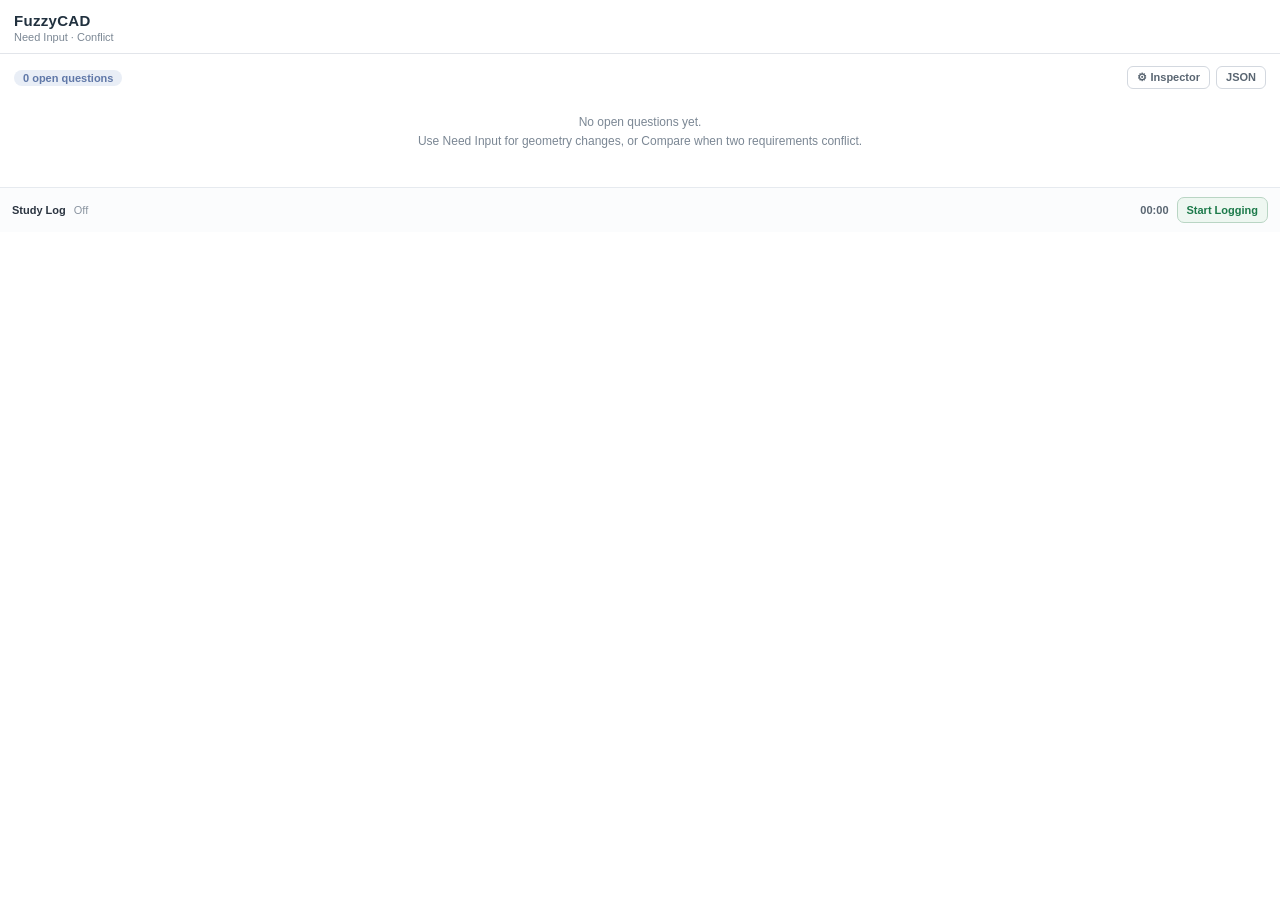
==== FuzzyCAD/palette/index.html @ 300c8bec "Image: thicker leader, delete-X on images+comments, pick placement face (guided) - Leader line thick" ====
<!DOCTYPE html>
<html lang="en">
<head>
  <meta charset="utf-8" />
  <meta name="viewport" content="width=device-width, initial-scale=1" />
  <title>FuzzyCAD</title>
  <link rel="stylesheet" href="palette.css" />
  <link rel="stylesheet" href="hardening.css" />
  <style>
    .insp{position:fixed;inset:0;background:#fbfcfd;z-index:50;display:none;flex-direction:column;font:13px/1.4 -apple-system,'Segoe UI',Roboto,sans-serif;color:#2b3440}
    .insp.open{display:flex}
    .insp__head{display:flex;align-items:center;justify-content:space-between;padding:11px 13px;border-bottom:1px solid #e6eaef}
    .insp__title{font-weight:800;letter-spacing:.3px}
    .insp__x{border:none;background:none;font-size:20px;line-height:1;color:#8a94a0;cursor:pointer;padding:0 4px}
    .insp__body{flex:1;overflow:auto;padding:12px 13px;display:flex;flex-direction:column;gap:12px}
    .insp__repair{width:100%;border:1px solid #b9d5c4;background:#eef7f1;color:#1c7a4a;font-weight:700;font-size:13px;padding:10px;border-radius:9px;cursor:pointer}
    .insp__repair:hover{background:#1c7a4a;color:#fff;border-color:#1c7a4a}
    .insp__repair.busy{opacity:.6;pointer-events:none}
    .insp__hint{font-size:11px;color:#7a8590;margin-top:-6px}
    .insp__grid{display:grid;grid-template-columns:1fr 1fr;gap:8px}
    .stat{background:#fff;border:1px solid #e6eaef;border-radius:9px;padding:9px 10px}
    .stat__n{font-size:20px;font-weight:800}
    .stat__l{font-size:10px;color:#7a8590;letter-spacing:.3px;text-transform:uppercase}
    .stat--warn{border-color:#e9c39b;background:#fff8f0}
    .stat--warn .stat__n{color:#b5651d}
    .insp__meta{font-size:11px;color:#7a8590}
    .insp__sec{font-size:10px;font-weight:800;letter-spacing:.5px;color:#8a94a0;text-transform:uppercase;margin-top:2px}
    .insp__items{list-style:none;margin:0;padding:0;display:flex;flex-direction:column;gap:6px}
    .irow{display:flex;align-items:center;gap:8px;background:#fff;border:1px solid #e6eaef;border-radius:8px;padding:7px 9px}
    .irow__g{font-size:14px;width:16px;text-align:center;color:#5a6672}
    .irow__l{flex:1;min-width:0;overflow:hidden;text-overflow:ellipsis;white-space:nowrap;font-weight:600}
    .irow__t{font-size:9px;font-weight:800;letter-spacing:.3px;padding:2px 6px;border-radius:5px;color:#fff}
    .t--need_input{background:#c8352a}.t--constraint{background:#b7791f}.t--conflict{background:#7e5ab4}
    .irow__b{border:1px solid #d3d8df;background:#fff;color:#5a6672;font-size:10px;font-weight:700;padding:4px 7px;border-radius:6px;cursor:pointer}
    .irow__b:hover{background:#eef1f4}
    .irow__b--del{border-color:#e2b6b0;color:#d92f1c}.irow__b--del:hover{background:#fbece9}
    .insp__none{font-size:12px;color:#9aa4af;text-align:center;padding:14px}

    .studylog{position:sticky;bottom:0;z-index:20;display:flex;align-items:center;gap:8px;padding:9px 12px;border-top:1px solid #e6eaef;background:rgba(251,252,253,.97);font:11px/1.2 -apple-system,'Segoe UI',Roboto,sans-serif;color:#5a6672}
    .studylog__label{font-weight:800;color:#2b3440;flex:none}
    .studylog__status{min-width:28px;color:#8a94a0;white-space:nowrap;overflow:hidden;text-overflow:ellipsis}
    .studylog__status--on{color:#1c7a4a;font-weight:700}
    .studylog__timer{font-variant-numeric:tabular-nums;margin-left:auto;color:#5a6672;font-weight:700}
    .studylog__button{border:1px solid #b9d5c4;background:#eef7f1;color:#1c7a4a;font-weight:700;font-size:11px;padding:6px 9px;border-radius:7px;cursor:pointer;white-space:nowrap}
    .studylog__button:hover{background:#1c7a4a;color:#fff;border-color:#1c7a4a}
    .studylog__button:disabled{opacity:.55;cursor:default}
    .studylog__button--stop{border-color:#e2b6b0;background:#fbece9;color:#b43b2e}
    .studylog__button--stop:hover{background:#b43b2e;color:#fff;border-color:#b43b2e}
  </style>
</head>
<body>
  <header class="head">
    <div class="brand">FuzzyCAD</div>
    <div class="sub">Need Input · Conflict</div>
  </header>

  <section class="list">
    <div class="list__head" style="display:flex;align-items:center;justify-content:space-between;gap:8px">
      <span id="count" class="chip">0 open questions</span>
      <span style="display:flex;gap:6px;flex:none">
        <button id="openInspector" type="button"
          title="Open the Inspector: status overview + one-click viewport repair"
          style="border:1px solid #d3d8df;color:#5a6672;background:#fff;font:600 11px/1 -apple-system,'Segoe UI',Roboto,sans-serif;padding:5px 9px;border-radius:6px;cursor:pointer">⚙ Inspector</button>
        <button id="dumpState" type="button"
          title="Show where this document's FuzzyCAD state is stored and export the raw JSON"
          style="border:1px solid #d3d8df;color:#5a6672;background:#fff;font:600 11px/1 -apple-system,'Segoe UI',Roboto,sans-serif;padding:5px 9px;border-radius:6px;cursor:pointer">JSON</button>
        <button id="clearAll" type="button"
          title="Delete every FuzzyCAD question stored in this document"
          style="display:none;border:1px solid #e2b6b0;color:#d92f1c;background:#fff;font:600 11px/1 -apple-system,'Segoe UI',Roboto,sans-serif;padding:5px 9px;border-radius:6px;cursor:pointer">Clear all</button>
      </span>
    </div>
    <ul id="marks" class="marks"></ul>
    <p id="empty" class="empty">
      No open questions yet.<br />
      Use Need Input for geometry changes, or Compare when two requirements
      conflict.
    </p>
  </section>

  <section class="studylog" aria-label="Study Log">
    <span class="studylog__label">Study Log</span>
    <span id="studyLogStatus" class="studylog__status">Off</span>
    <span id="studyLogTimer" class="studylog__timer">00:00</span>
    <button id="studyLogButton" class="studylog__button" type="button">Start Logging</button>
  </section>

  <div id="inspector" class="insp" aria-hidden="true">
    <div class="insp__head">
      <span class="insp__title">FuzzyCAD Inspector</span>
      <button id="inspClose" class="insp__x" type="button" title="Close">×</button>
    </div>
    <div class="insp__body">
      <button id="inspRepair" class="insp__repair" type="button">Repair viewport</button>
      <div class="insp__hint">Sweeps stray graphics and restores every half-transparent
        body, then redraws. Use it if an icon or ghost got stuck.</div>
      <div id="inspStats" class="insp__grid"></div>
      <div id="inspMeta" class="insp__meta"></div>
      <div class="insp__sec">Generated items</div>
      <ul id="inspItems" class="insp__items"></ul>
    </div>
  </div>

  <script src="palette.js?v=imgchips4"></script>
  <script src="panel_incremental.js?v=imgchips4"></script>
  <script src="panel_resync.js"></script>
  <script src="hover_ops.js"></script>
  <script src="panel_inspector.js"></script>
  <script src="study_log.js"></script>
</body>
</html>
---- FuzzyCAD/palette/palette.css ----
:root {
  --navy: #21313f;
  --blue: #6078a8;
  --green: #2ea043;
  --amber: #b7791f;
  --red: #d92f1c;
  --bg: #ffffff;
  --panel: #f5f6f8;
  --line: #e2e5ea;
  --text: #21313f;
  --muted: #7b8794;
  --t-need: #c82c20;
  --t-constraint: #b7791f;
  --t-conflict: #805ab4;
}

* { box-sizing: border-box; }
html, body {
  margin: 0; padding: 0;
  font-family: -apple-system, "Segoe UI", Roboto, sans-serif;
  font-size: 13px; color: var(--text); background: var(--bg);
}

.head { padding: 12px 14px 10px; border-bottom: 1px solid var(--line); }
.head__row { display: flex; align-items: flex-start; justify-content: space-between; gap: 8px; }
.brand { font-size: 15px; font-weight: 700; letter-spacing: 0.3px; }
.sub { font-size: 11px; color: var(--muted); margin-top: 2px; }

.switch { display: flex; align-items: center; gap: 5px; cursor: pointer; user-select: none; }
.switch input { position: absolute; opacity: 0; width: 0; height: 0; }
.switch__track {
  width: 32px; height: 18px; border-radius: 9px; background: var(--line);
  position: relative; transition: background 0.15s; flex: none;
}
.switch__knob {
  position: absolute; top: 2px; left: 2px; width: 14px; height: 14px;
  border-radius: 50%; background: #fff; transition: left 0.15s;
  box-shadow: 0 1px 2px rgba(0,0,0,0.25);
}
.switch input:checked + .switch__track { background: var(--green); }
.switch input:checked + .switch__track .switch__knob { left: 16px; }
.switch__label { font-size: 11px; font-weight: 600; color: var(--muted); }

.list { padding: 12px 14px; }
.list__head { margin-bottom: 10px; }
.chip {
  font-size: 11px; font-weight: 600; padding: 2px 9px; border-radius: 10px;
  background: #e9eef6; color: var(--blue);
}

.marks { list-style: none; margin: 0; padding: 0; }
.mark {
  border: 1px solid var(--line); border-left: 3px solid var(--t-need);
  border-radius: 7px; margin-bottom: 10px; padding: 10px; background: #fff; cursor: pointer;
}
.mark:hover { background: #fcfcfd; }
.mark.type--need_input { border-left-color: var(--t-need); }
.mark.type--constraint { border-left-color: var(--t-constraint); }
.mark.type--conflict, .mark.type--alternative { border-left-color: var(--t-conflict); }
.mark--answered { border-left-color: var(--green) !important; }

.typetag { font-size: 10px; font-weight: 700; padding: 2px 7px; border-radius: 9px; flex: none; color: #fff; }
.typetag--need_input { background: var(--t-need); }
.typetag--constraint { background: var(--t-constraint); }
.typetag--conflict, .typetag--alternative { background: var(--t-conflict); }

.mark__head { display: flex; align-items: center; gap: 8px; }
.mark__glyph { font-size: 15px; color: var(--blue); width: 16px; text-align: center; flex: none; }
.mark__label {
  flex: 1; font-size: 13px; font-weight: 700;
  white-space: nowrap; overflow: hidden; text-overflow: ellipsis;
}
.pill { font-size: 10px; font-weight: 700; padding: 2px 8px; border-radius: 9px; flex: none; }
.pill--open { background: #fbe7e4; color: var(--red); }
.pill--answered { background: #e4f3e8; color: var(--green); }
.pill--rejected { background: #edf0f3; color: var(--muted); }

.mark__fields { margin: 10px 0 4px; display: flex; flex-direction: column; gap: 5px; }
.fld { display: flex; align-items: center; gap: 8px; }
.fld__label { font-size: 11px; color: var(--muted); width: 62px; flex: none; }
.fld__input {
  flex: 1; padding: 5px 8px; border: 1px solid var(--line); border-radius: 5px;
  font-size: 12px; background: #fff; font-variant-numeric: tabular-nums;
}
.fld__input:focus { outline: none; border-color: var(--blue); }
.fld__unit { font-size: 11px; color: var(--muted); width: 20px; flex: none; }
.fld__text {
  width: 100%; border: 1px solid var(--line); border-radius: 6px; padding: 6px 8px;
  font-size: 12px; font-family: inherit; resize: vertical; background: #fff;
}
.fld__text:focus { outline: none; border-color: var(--blue); }

/* Conflict / Compare: image-first choice. */
.compare { margin: 10px 0 4px; }
.compare__hint { font-size: 10.5px; line-height: 1.35; color: var(--muted); margin-bottom: 7px; }
.compare__grid { display: grid; grid-template-columns: 1fr 1fr; gap: 7px; }
.alt {
  min-width: 0; padding: 0; overflow: hidden; border: 1px solid var(--line); border-radius: 7px;
  background: #fff; cursor: pointer; color: var(--text); text-align: left;
}
.alt:hover { border-color: #b7a6cf; background: #fdfcff; }
.alt--selected { border: 2px solid var(--t-conflict); box-shadow: 0 0 0 2px rgba(128,90,180,.10); }
.alt__pic { height: 78px; display: flex; align-items: center; justify-content: center; background: #f8f8fa; border-bottom: 1px solid var(--line); }
.alt__svg { width: 100%; height: 100%; stroke: #4e5660; stroke-width: 1.15; }
.alt--selected .alt__svg { stroke: var(--t-conflict); stroke-width: 1.45; }
.alt__label { padding: 6px 7px 2px; font-size: 11px; font-weight: 700; white-space: nowrap; overflow: hidden; text-overflow: ellipsis; }
.alt__badge { padding: 0 7px 6px; font-size: 9.5px; color: var(--muted); }
.compare__unresolved {
  width: 100%; margin-top: 7px; padding: 5px 7px; border: 1px dashed #c7bdD6; border-radius: 6px;
  background: #fff; color: var(--t-conflict); font-size: 10.5px; font-weight: 650; cursor: pointer;
}
.compare__unresolved:hover, .compare__unresolved.active { background: #f5f1fa; border-style: solid; }

.mark__acts { display: flex; gap: 6px; margin: 10px 0 4px; }
.act {
  flex: 1; padding: 6px 4px; border: 1px solid var(--line); border-radius: 6px;
  background: #fff; font-size: 12px; font-weight: 600; cursor: pointer; color: var(--text);
}
.act:hover { background: var(--panel); }
.act:disabled { opacity: .45; cursor: default; }
.act--ok { border-color: var(--green); color: var(--green); }
.act--no { border-color: #f2c7c1; color: var(--red); }
.act--apply { background: var(--green); border-color: var(--green); color: #fff; }
.act--apply:hover { filter: brightness(0.95); background: var(--green); }
.act--apply:disabled:hover { filter: none; background: var(--green); }

.mark__comments { margin-top: 8px; padding-top: 8px; border-top: 1px dashed var(--line); }
.cmt {
  font-size: 12px; color: var(--text); background: var(--panel);
  border-radius: 6px; padding: 6px 8px; margin-bottom: 5px;
}
.cmt__row { display: flex; gap: 6px; }
.cmt__input {
  flex: 1; padding: 5px 8px; border: 1px solid var(--line); border-radius: 5px;
  font-size: 12px; background: #fff;
}
.cmt__input:focus { outline: none; border-color: var(--blue); }
.cmt__post {
  border: none; background: var(--navy); color: #fff; padding: 5px 12px;
  border-radius: 5px; font-size: 12px; font-weight: 600; cursor: pointer; flex: none;
}
.cmt__post:hover { filter: brightness(1.08); }

.empty { font-size: 12px; color: var(--muted); text-align: center; line-height: 1.6; padding: 12px 0; }
---- FuzzyCAD/palette/hardening.css ----
.mark--reference-lost {
  border-color: #e0b45b;
  background: #fffdf7;
}
.mark--reference-lost:hover { background: #fffaf0; }

.refwarn {
  margin: 9px 0 7px;
  padding: 8px 9px;
  border: 1px solid #efd18a;
  border-radius: 6px;
  background: #fff8df;
  color: #6e5317;
}
.refwarn__title { font-size: 11px; font-weight: 750; margin-bottom: 2px; }
.refwarn__text { font-size: 10.5px; line-height: 1.4; }
.refwarn__action {
  margin-top: 7px;
  padding: 5px 8px;
  border: 1px solid #b78420;
  border-radius: 5px;
  background: #fff;
  color: #8a6419;
  font-size: 11px;
  font-weight: 700;
  cursor: pointer;
}
.refwarn__action:hover { background: #fff4ce; }

.alt:disabled,
.compare__unresolved:disabled {
  opacity: .5;
  cursor: default;
}
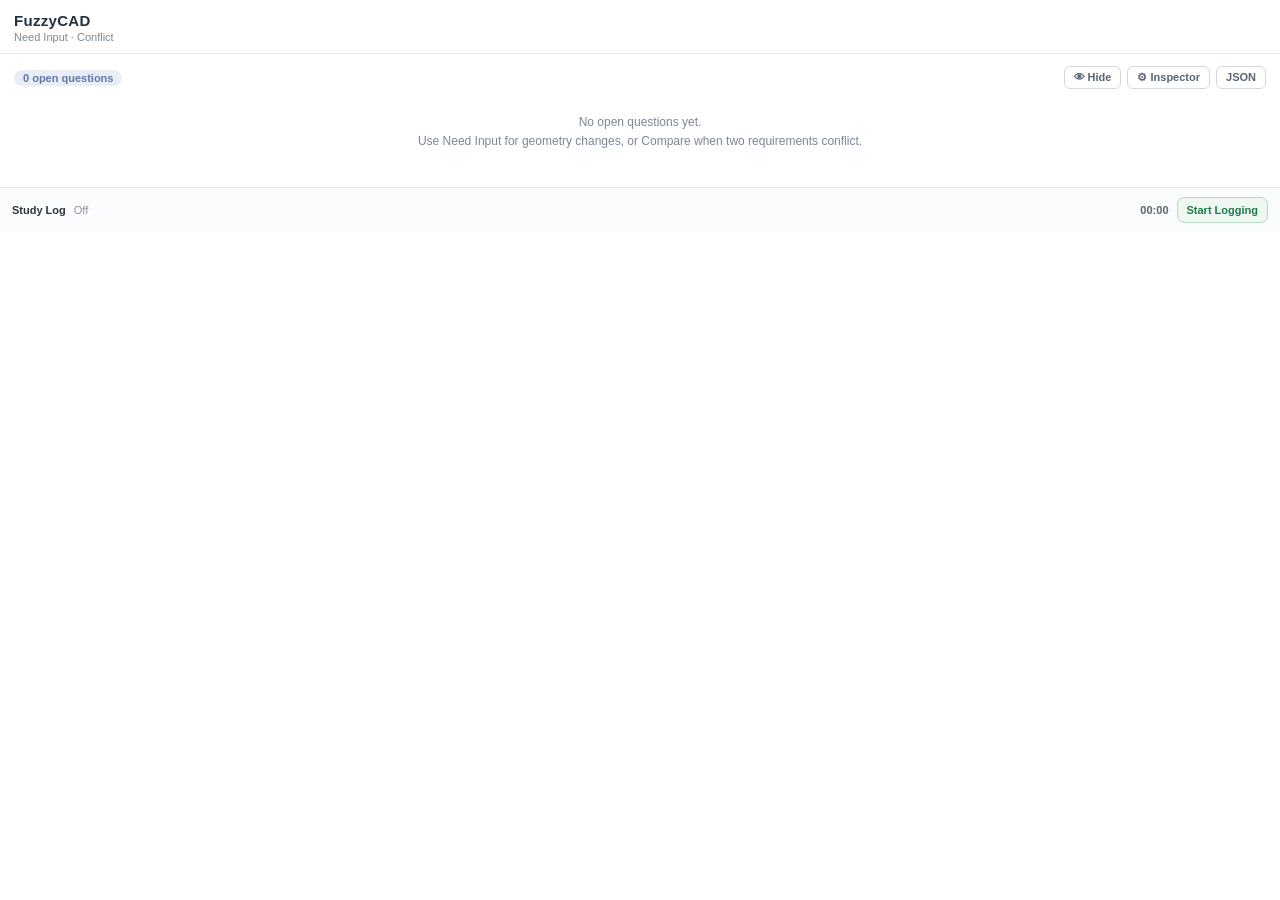
==== commit 072051d2: "Add a global show/hide toggle for all uncertainty visuals One panel button (header, "👁 Hide / Show")" ====
--- a/FuzzyCAD/palette/index.html
+++ b/FuzzyCAD/palette/index.html
@@ -4,7 +4,7 @@
   <meta charset="utf-8" />
   <meta name="viewport" content="width=device-width, initial-scale=1" />
   <title>FuzzyCAD</title>
-  <link rel="stylesheet" href="palette.css" />
+  <link rel="stylesheet" href="palette.css?v=unctoggle" />
   <link rel="stylesheet" href="hardening.css" />
   <style>
     .insp{position:fixed;inset:0;background:#fbfcfd;z-index:50;display:none;flex-direction:column;font:13px/1.4 -apple-system,'Segoe UI',Roboto,sans-serif;color:#2b3440}
@@ -58,6 +58,9 @@
     <div class="list__head" style="display:flex;align-items:center;justify-content:space-between;gap:8px">
       <span id="count" class="chip">0 open questions</span>
       <span style="display:flex;gap:6px;flex:none">
+        <button id="toggleUncertainty" type="button"
+          title="Hide or show all uncertainty overlays in the viewport (display only; nothing is deleted)"
+          style="border:1px solid #d3d8df;color:#5a6672;background:#fff;font:600 11px/1 -apple-system,'Segoe UI',Roboto,sans-serif;padding:5px 9px;border-radius:6px;cursor:pointer">👁 Hide</button>
         <button id="openInspector" type="button"
           title="Open the Inspector: status overview + one-click viewport repair"
           style="border:1px solid #d3d8df;color:#5a6672;background:#fff;font:600 11px/1 -apple-system,'Segoe UI',Roboto,sans-serif;padding:5px 9px;border-radius:6px;cursor:pointer">⚙ Inspector</button>
@@ -100,11 +103,13 @@
     </div>
   </div>
 
-  <script src="palette.js?v=imgchips4"></script>
-  <script src="panel_incremental.js?v=imgchips4"></script>
+  <script src="palette.js?v=unctoggle"></script>
+  <script src="panel_incremental.js?v=unctoggle"></script>
+  <script src="panel_archive.js?v=unctoggle"></script>
   <script src="panel_resync.js"></script>
   <script src="hover_ops.js"></script>
   <script src="panel_inspector.js"></script>
   <script src="study_log.js"></script>
+  <script src="panel_uncertainty_toggle.js?v=unctoggle"></script>
 </body>
 </html>
--- a/FuzzyCAD/palette/palette.css
+++ b/FuzzyCAD/palette/palette.css
@@ -126,10 +126,19 @@
 
 .mark__comments { margin-top: 8px; padding-top: 8px; border-top: 1px dashed var(--line); }
 .cmt {
+  display: flex; align-items: flex-start; gap: 6px;
   font-size: 12px; color: var(--text); background: var(--panel);
   border-radius: 6px; padding: 6px 8px; margin-bottom: 5px;
 }
-.cmt__row { display: flex; gap: 6px; }
+.cmt__text { flex: 1; min-width: 0; word-break: break-word; }
+.cmt__del {
+  flex: none; border: none; background: transparent; color: var(--muted);
+  cursor: pointer; font-size: 12px; line-height: 1; padding: 0 2px;
+  opacity: 0; transition: opacity .12s, color .12s;
+}
+.cmt:hover .cmt__del { opacity: 1; }
+.cmt__del:hover { color: var(--red); }
+.cmt__row { display: flex; gap: 6px; margin-top: 6px; }
 .cmt__input {
   flex: 1; padding: 5px 8px; border: 1px solid var(--line); border-radius: 5px;
   font-size: 12px; background: #fff;
@@ -141,4 +150,38 @@
 }
 .cmt__post:hover { filter: brightness(1.08); }
 
+/* Reference images ------------------------------------------------------- */
+.img__list { display: flex; flex-wrap: wrap; gap: 6px; margin-top: 8px; }
+.img__chip {
+  display: flex; align-items: center; gap: 6px;
+  border: 1px solid var(--line); border-radius: 8px; padding: 3px 6px 3px 3px; background: #fff;
+}
+.img__thumb {
+  width: 30px; height: 30px; object-fit: cover; border-radius: 5px; flex: none;
+  transition: opacity .12s;
+}
+.img__chip--hidden .img__thumb { opacity: .3; }
+.img__tag { font-size: 10px; font-weight: 600; color: var(--muted); }
+.img__tgl {
+  flex: none; border: 1px solid var(--line); background: #fff; color: var(--muted);
+  font-size: 10px; font-weight: 600; line-height: 1; padding: 4px 7px; border-radius: 6px; cursor: pointer;
+}
+.img__tgl:hover { background: var(--panel); color: var(--text); }
+.img__chip--hidden .img__tgl { background: var(--panel); }
+.img__del {
+  flex: none; border: none; background: transparent; color: var(--muted);
+  cursor: pointer; font-size: 12px; line-height: 1; padding: 0 1px;
+  opacity: 0; transition: opacity .12s, color .12s;
+}
+.img__chip:hover .img__del { opacity: 1; }
+.img__del:hover { color: var(--red); }
+
+.img__attach { display: flex; align-items: center; gap: 6px; margin-top: 8px; flex-wrap: wrap; }
+.img__attach-label { font-size: 10.5px; font-weight: 600; color: var(--muted); }
+.img__btn {
+  border: 1px solid var(--line); background: #fff; color: var(--muted);
+  font-size: 10.5px; font-weight: 600; line-height: 1; padding: 5px 9px; border-radius: 6px; cursor: pointer;
+}
+.img__btn:hover { background: var(--panel); color: var(--text); border-color: #cfd5dd; }
+
 .empty { font-size: 12px; color: var(--muted); text-align: center; line-height: 1.6; padding: 12px 0; }
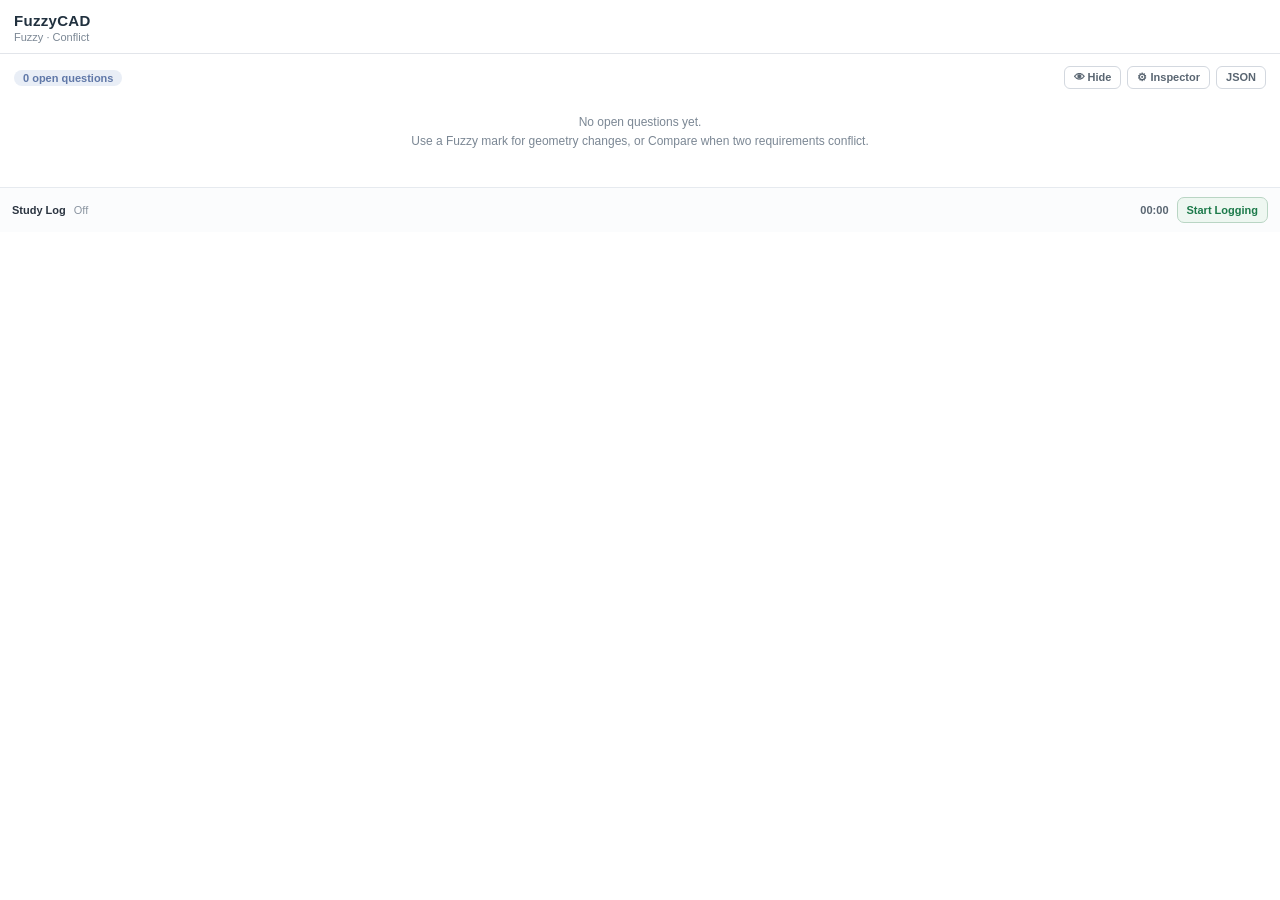
==== commit e436248b: "Rename "Need Input" to "Fuzzy"; card titles read "Fuzzy <property>" The need_input category is renam" ====
--- a/FuzzyCAD/palette/index.html
+++ b/FuzzyCAD/palette/index.html
@@ -51,7 +51,7 @@
 <body>
   <header class="head">
     <div class="brand">FuzzyCAD</div>
-    <div class="sub">Need Input · Conflict</div>
+    <div class="sub">Fuzzy · Conflict</div>
   </header>
 
   <section class="list">
@@ -75,7 +75,7 @@
     <ul id="marks" class="marks"></ul>
     <p id="empty" class="empty">
       No open questions yet.<br />
-      Use Need Input for geometry changes, or Compare when two requirements
+      Use a Fuzzy mark for geometry changes, or Compare when two requirements
       conflict.
     </p>
   </section>
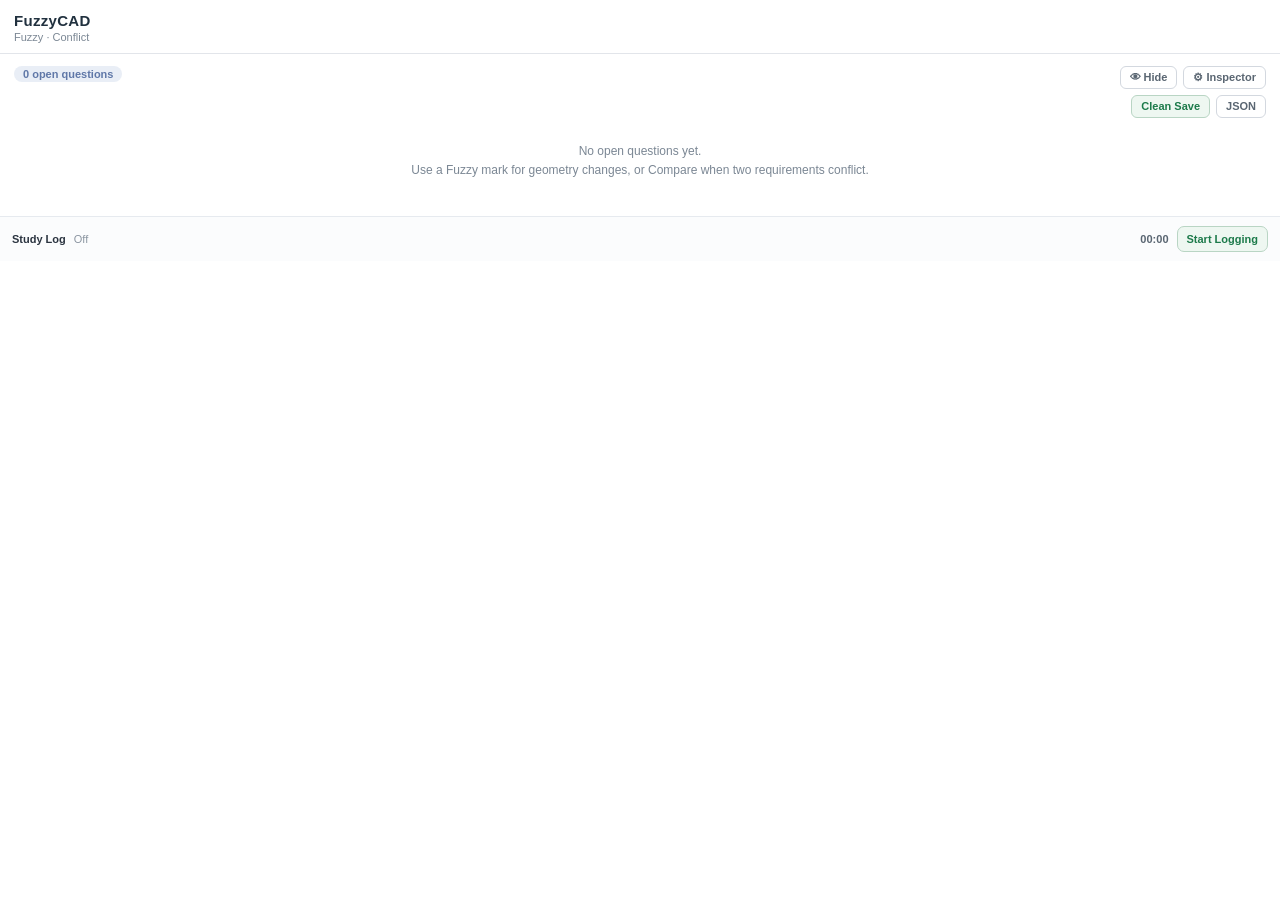
==== commit cda79177: "Add Clean Save control to FuzzyCAD palette" ====
--- a/FuzzyCAD/palette/index.html
+++ b/FuzzyCAD/palette/index.html
@@ -55,15 +55,18 @@
   </header>
 
   <section class="list">
-    <div class="list__head" style="display:flex;align-items:center;justify-content:space-between;gap:8px">
+    <div class="list__head" style="display:flex;align-items:flex-start;justify-content:space-between;gap:8px">
       <span id="count" class="chip">0 open questions</span>
-      <span style="display:flex;gap:6px;flex:none">
+      <span style="display:flex;gap:6px;flex:none;flex-wrap:wrap;justify-content:flex-end;max-width:210px">
         <button id="toggleUncertainty" type="button"
           title="Hide or show all uncertainty overlays in the viewport (display only; nothing is deleted)"
           style="border:1px solid #d3d8df;color:#5a6672;background:#fff;font:600 11px/1 -apple-system,'Segoe UI',Roboto,sans-serif;padding:5px 9px;border-radius:6px;cursor:pointer">👁 Hide</button>
         <button id="openInspector" type="button"
           title="Open the Inspector: status overview + one-click viewport repair"
           style="border:1px solid #d3d8df;color:#5a6672;background:#fff;font:600 11px/1 -apple-system,'Segoe UI',Roboto,sans-serif;padding:5px 9px;border-radius:6px;cursor:pointer">⚙ Inspector</button>
+        <button id="cleanSave" type="button"
+          title="Save without Fusion OGS viewport cache, then close and reopen this design"
+          style="border:1px solid #b9d5c4;color:#1c7a4a;background:#eef7f1;font:700 11px/1 -apple-system,'Segoe UI',Roboto,sans-serif;padding:5px 9px;border-radius:6px;cursor:pointer">Clean Save</button>
         <button id="dumpState" type="button"
           title="Show where this document's FuzzyCAD state is stored and export the raw JSON"
           style="border:1px solid #d3d8df;color:#5a6672;background:#fff;font:600 11px/1 -apple-system,'Segoe UI',Roboto,sans-serif;padding:5px 9px;border-radius:6px;cursor:pointer">JSON</button>
@@ -111,5 +114,6 @@
   <script src="panel_inspector.js"></script>
   <script src="study_log.js"></script>
   <script src="panel_uncertainty_toggle.js?v=unctoggle"></script>
+  <script src="panel_clean_save.js?v=1"></script>
 </body>
 </html>
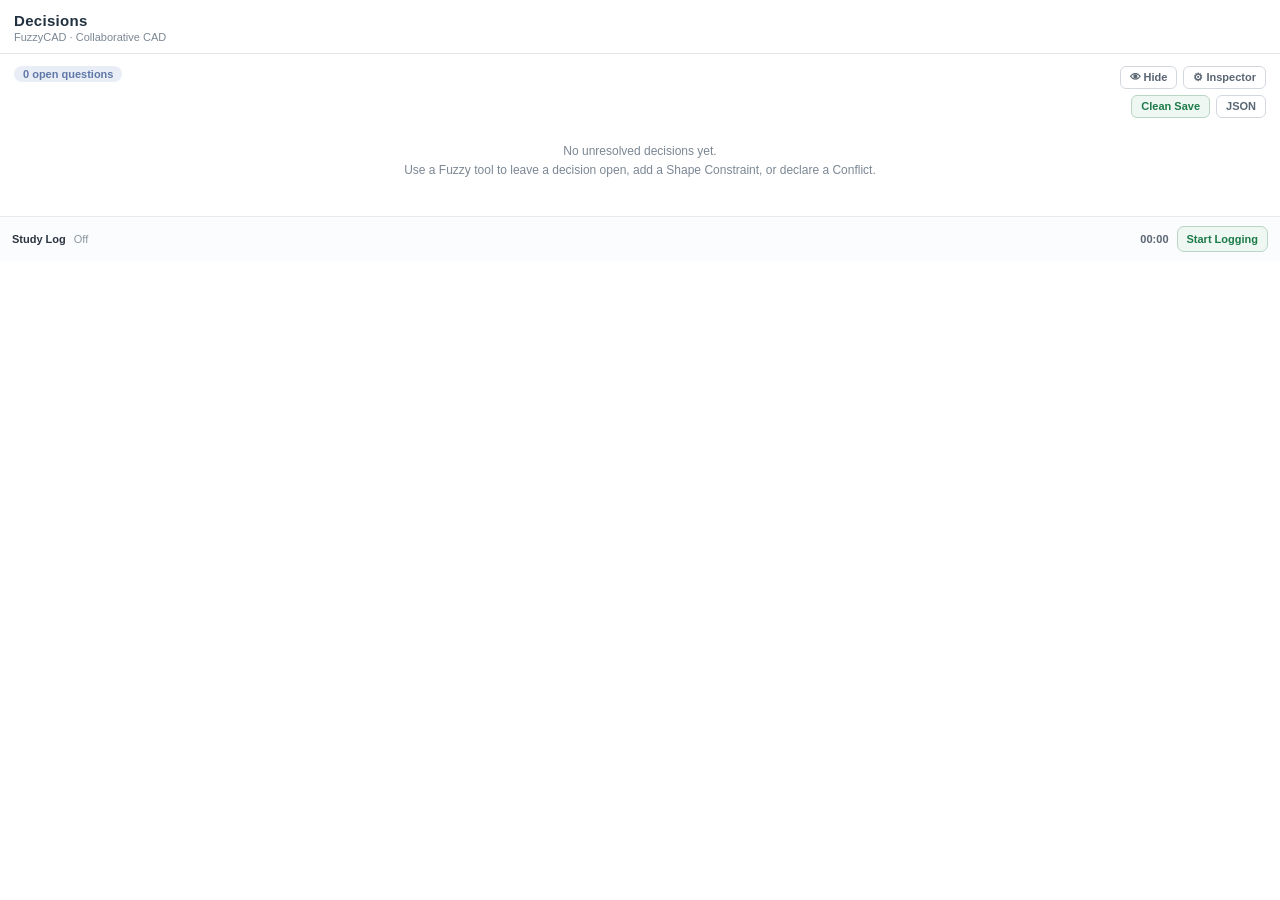
==== commit 28f40904: "Align FuzzyCAD UI terminology with collaborative decision workflow" ====
--- a/FuzzyCAD/palette/index.html
+++ b/FuzzyCAD/palette/index.html
@@ -3,7 +3,7 @@
 <head>
   <meta charset="utf-8" />
   <meta name="viewport" content="width=device-width, initial-scale=1" />
-  <title>FuzzyCAD</title>
+  <title>FuzzyCAD — Decisions</title>
   <link rel="stylesheet" href="palette.css?v=unctoggle" />
   <link rel="stylesheet" href="hardening.css" />
   <style>
@@ -50,13 +50,13 @@
 </head>
 <body>
   <header class="head">
-    <div class="brand">FuzzyCAD</div>
-    <div class="sub">Fuzzy · Conflict</div>
+    <div class="brand">Decisions</div>
+    <div class="sub">FuzzyCAD · Collaborative CAD</div>
   </header>
 
   <section class="list">
     <div class="list__head" style="display:flex;align-items:flex-start;justify-content:space-between;gap:8px">
-      <span id="count" class="chip">0 open questions</span>
+      <span id="count" class="chip">0 unresolved decisions</span>
       <span style="display:flex;gap:6px;flex:none;flex-wrap:wrap;justify-content:flex-end;max-width:210px">
         <button id="toggleUncertainty" type="button"
           title="Hide or show all uncertainty overlays in the viewport (display only; nothing is deleted)"
@@ -71,15 +71,15 @@
           title="Show where this document's FuzzyCAD state is stored and export the raw JSON"
           style="border:1px solid #d3d8df;color:#5a6672;background:#fff;font:600 11px/1 -apple-system,'Segoe UI',Roboto,sans-serif;padding:5px 9px;border-radius:6px;cursor:pointer">JSON</button>
         <button id="clearAll" type="button"
-          title="Delete every FuzzyCAD question stored in this document"
+          title="Delete every unresolved decision stored in this document"
           style="display:none;border:1px solid #e2b6b0;color:#d92f1c;background:#fff;font:600 11px/1 -apple-system,'Segoe UI',Roboto,sans-serif;padding:5px 9px;border-radius:6px;cursor:pointer">Clear all</button>
       </span>
     </div>
     <ul id="marks" class="marks"></ul>
     <p id="empty" class="empty">
-      No open questions yet.<br />
-      Use a Fuzzy mark for geometry changes, or Compare when two requirements
-      conflict.
+      No unresolved decisions yet.<br />
+      Use a Fuzzy tool to leave a decision open, add a Shape Constraint,
+      or declare a Conflict.
     </p>
   </section>
 
